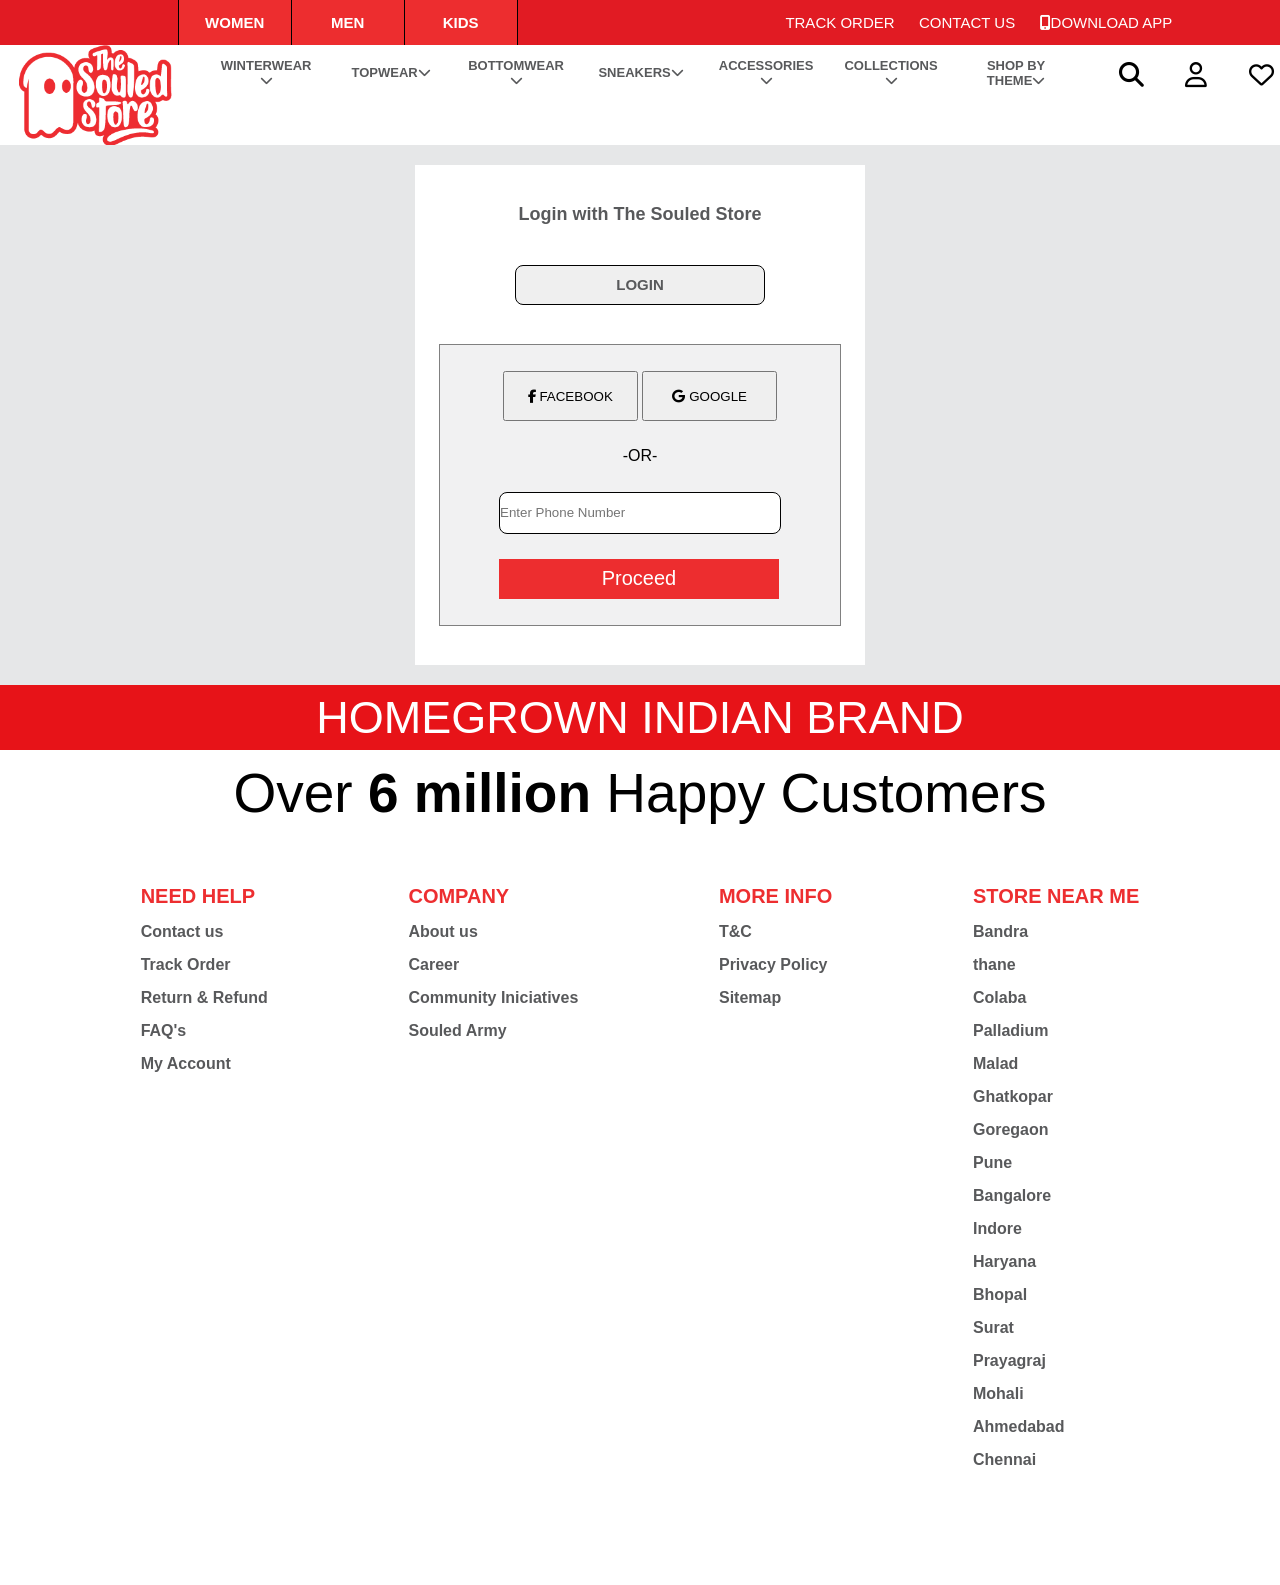
==== frontend/login-page.html @ d6232591 "TSS project" ====
<!DOCTYPE html>
<html lang="en">
<head>
    <meta charset="UTF-8">
    <meta name="viewport" content="width=device-width, initial-scale=1.0">
    <title>Login-page</title>
    <link rel="stylesheet" href="style.css">
    <link rel="stylesheet" href="https://cdnjs.cloudflare.com/ajax/libs/font-awesome/6.5.1/css/all.min.css" integrity="sha512-DTOQO9RWCH3ppGqcWaEA1BIZOC6xxalwEsw9c2QQeAIftl+Vegovlnee1c9QX4TctnWMn13TZye+giMm8e2LwA==" crossorigin="anonymous" referrerpolicy="no-referrer" />
</head>
<body>
        <!-- Header Section -->

        <header>
            <!-- Top red Navbar -->
    
            <div class="Top-Red-Navbar">
                <div class="Gender-Section">
                    <div class="Women-Section">
                        <button>
                            WOMEN
                            <a href="#"></a>
                        </button>
                    </div>
    
                    <div class="Men-Section">
                        <button>
                            MEN
                            <a href="#"></a>
                        </button>
                    </div>
    
                    <div class="Kids-Section">
                        <button>
                            KIDS
                            <a href="#"></a>
                        </button>
                    </div>
                </div>
    
                <div>
                    <div class="Other-opt">
                        <a href="#">TRACK ORDER</a>
                        <a href="#">CONTACT US</a>
                        <a href="#"><i class="fa-solid fa-mobile-screen-button"></i>DOWNLOAD APP</a>
                    </div>
                </div>
            </div>
    
    
            <!-- Top white Navbar -->
    
            <div class="Top-White-Navbar">
                
                <div class="logo">
                    <img src="images/Logo/logo.png">
                </div>
    
                <div class="White-Navbar-opt">
                    <div class="WinterWear">
                        <button>
                            WINTERWEAR<i class="fa-solid fa-chevron-down"></i>
                        </button>

                        <div class="content">
                            <a href="All-Winter-Wear.html" class="W-link">All Winter Wear</a>
                            <a href="" class="W-link">Hoodies & SweatShirts</a>
                            <a href="" class="W-link">jackets</a>
                            <a href="" class="W-link">Oversized Full Sleeve</a>
                            <a href="" class="W-link">Full-Sleeve Shirts</a>
                        </div>
                    </div>
    
                    <div class="TopWear">
                        <button>
                            TOPWEAR<i class="fa-solid fa-chevron-down"></i>
                        </button>
                    </div>
    
                    <div class="BottomWear">
                        <button>
                            BOTTOMWEAR<i class="fa-solid fa-chevron-down"></i>
                        </button>
                    </div>
    
                    <div class="Sneakers">
                        <button>
                            SNEAKERS<i class="fa-solid fa-chevron-down"></i>
                        </button>
                    </div>
    
                    <div class="Accessories">
                        <button>
                            ACCESSORIES<i class="fa-solid fa-chevron-down"></i>
                        </button>
                    </div>
    
                    <div class="Collections">
                        <button>
                            COLLECTIONS<i class="fa-solid fa-chevron-down"></i>
                        </button>
                    </div>
    
                    <div class="Shop-by-theme">
                        <button>
                            SHOP BY THEME<i class="fa-solid fa-chevron-down"></i>
                        </button>
                    </div>
                </div>
    
                <div class="Other-White-Navbar-opt">
    
                    <div class="Search-button">
                        <button>
                            <i class="fa-solid fa-magnifying-glass"></i>
                        </button>
                    </div>
    
                    <div class="Login-button">
                        <button>
                            <i class="fa-regular fa-user"></i>
                        </button>
                    </div>
    
                    <div class="Wishlist-button">
                        <button>
                            <i class="fa-regular fa-heart"></i>
                        </button>
                    </div>
    
                    <div class="Cart-button">
                        <button>
                            <i class="fa-solid fa-bag-shopping"></i>
                        </button>
                    </div>
                </div>
            </div>      
        </header>





        <main>
            <div class="Login-section">

                <div class="White-box">
                    <p class="login-page-text">Login with The Souled Store</p>

                    <button class="login-button">LOGIN</button>

                    <div class="off-white-box">
                        <div class="Login-btns">
                            <button class="facebook-login"><a href="https://www.facebook.com/"><i class="fa-brands fa-facebook-f"></i> FACEBOOK</a></button>
                            <button class="Google-login"><a href=""><i class="fa-brands fa-google"></i> GOOGLE</a></button>  
                        </div>

                        <p class="lgp-text">-OR-</p>

                        <form class="form">
                            <input  type="tel" placeholder="Enter Phone Number" class="Phone-number">
                            <input type="submit" value="Proceed" class="proceed-btn">
                        </form>
                    </div>
                </div>
            </div>
        </main>





        <!-- Footer Section -->

    <footer>

        <div class="red-Footer-hbar">
            <p>HOMEGROWN INDIAN BRAND</p>
        </div>

        <div class="white-footer-hbar">
            <p>Over <b>6 million</b> Happy Customers</p>
        </div>

        <div class="footer-links">
            <div class="need-Help">
                <li>
                    <h6>NEED HELP</h6>
                    <ul><a href="#">Contact us</a></ul>
                    <ul><a href="#">Track Order</a></ul>
                    <ul><a href="#">Return & Refund</a></ul>
                    <ul><a href="#">FAQ's</a></ul>
                    <ul><a href="#">My Account</a></ul>
                </li>
            </div>

            <div class="company">
                <li>
                    <h6>COMPANY</h6>
                    <ul><a href="#">About us</a></ul>
                    <ul><a href="#">Career</a></ul>
                    <ul><a href="#">Community Iniciatives</a></ul>
                    <ul><a href="#">Souled Army</a></ul>
                </li>
            </div>

            <div class="more-info">
                <li>
                    <h6>MORE INFO</h6>
                    <ul><a href="#">T&C</a></ul>
                    <ul><a href="#">Privacy Policy</a></ul>
                    <ul><a href="#">Sitemap</a></ul>
                </li>
            </div>

            <div class="store-near-me">
                <li>
                    <h6>STORE NEAR ME</h6>
                    <ul><a href="#">Bandra</a></ul>
                    <ul><a href="#">thane</a></ul>
                    <ul><a href="#">Colaba</a></ul>
                    <ul><a href="#">Palladium</a></ul>
                    <ul><a href="#">Malad</a></ul>
                    <ul><a href="#">Ghatkopar</a></ul>
                    <ul><a href="#">Goregaon</a></ul>
                    <ul><a href="#">Pune</a></ul>
                    <ul><a href="#">Bangalore</a></ul>
                    <ul><a href="#">Indore</a></ul>
                    <ul><a href="#">Haryana</a></ul>
                    <ul><a href="#">Bhopal</a></ul>
                    <ul><a href="#">Surat</a></ul>
                    <ul><a href="#">Prayagraj</a></ul>
                    <ul><a href="#">Mohali</a></ul>
                    <ul><a href="#">Ahmedabad</a></ul>
                    <ul><a href="#">Chennai</a></ul>

                </li>
            </div>
        </div>
    </footer>
</body>
</html>
---- frontend/style.css ----
*{
    margin:0px;
    padding:0px;
    font-family:Arial, Helvetica, sans-serif;
    border:border-box;
}

/* Top red Navbar */

/* 1. Gender Section */

.Top-Red-Navbar{
    height:45px;
    width:100%;
    background-color:#E11B23;
    display:flex;
    justify-content:space-evenly;
    align-items:center;
}

.Gender-Section{
    display:flex;
}

.Gender-Section button{
    height:45px;
    width:112px;
    background-color:#ED2D2F;
    color:white;
    font-size:15px; 
    font-weight:bold;
    border:0px;
}

.Gender-Section a{
    color:white;
    text-decoration:none;
}

.Gender-Section button:focus{
    background-color:white;
    color:black;
}

.Women-Section{
    border-left:1px solid black;
    border-right:1px solid black;
}

.Kids-Section{
    border-left:1px solid black;
    border-right:1px solid black;
}


/* 2. Other Options Section */

.Other-opt a{
    text-decoration:none;
    color:white;
    font-size:15px;
    margin-left:20px;
    position:relative;
    left:70px;
}





/* Top White Navbar */

.Top-White-Navbar{
    height:100px;
    width:100%;
    background-color:white;
    display:flex;
}

.Top-White-Navbar button:hover{
    border-bottom:5px solid red;
}


/* 1. Logo */

.logo img{
    height:100px;
}

/* 2. White-Navbar-opt */

.White-Navbar-opt{
    display:flex;
}

.White-Navbar-opt button{
    height:60px;
    width:100px;
    border:none;
    border-bottom:5px solid white;
    margin-left:25px;
    font-size:13px;
    font-weight:700;
    color:#58595B;
    background-color:white;
} 

.WinterWear button{
    cursor: pointer;
}

.WinterWear a{
    display: block;
    text-decoration:none;
    padding:5px 5px;
    padding-left:10px;
    font-size:15;
}

.WinterWear .content{
    display:none;
    position: absolute;
    background-color: white;
    width:200px;
    box-shadow:2px 2px 5px grey;
    z-index:1;   
}

.WinterWear:hover .content{
    display:block;
    display:flex;
    flex-direction: column;
    align-items: center;
}

.W-link:hover{
    color:#E11B23;
}




/* 3.Other-White-Navbar-opt */

.Other-White-Navbar-opt{
    display:flex;
    margin-left:25px;
}

.Other-White-Navbar-opt button{
    height:65px;
    width:50px;
    margin-left:15px;
    font-size:25px;
    border:none;
    border-bottom:5px solid white;
    background-color:white;
}





/* Main Section */

/* 1. Image Slider */

.Image-Slider{
    width:100%;
    height:466px;
    background-color:gray;
    position: relative;
    overflow:hidden;
}

.slide{
    height:466px;
    width:100%;
    position:absolute;
    transition:1s;
}

.nav{
    text-align: center;
    height:0px;
}

.PrevBtn{
    position:relative;
    bottom:257px;
    right:620px;
    background-color:transparent;
    color:white;
    height:55px;
    width:40px;
    font-size:25px;
    border:none;
    font-weight: bolder;
}

.NextBtn{
    position:relative;
    bottom:257px;
    left:620px;
    background-color:transparent;
    color:white;
    height:55px;
    width:40px;
    font-size:25px;
    border:none;
}





/* Categories Section */

.Categories-section{
    height:1140px;
    width:100%;
    /* background-color: grey; */
}

.cats-h3{
    width:100%;
    margin-top:20px;
    font-size:30px;
    display:flex;
    justify-content:center;
}

.Categories{
    display:flex;
    justify-content: space-around;
    margin-top:10px;
}


.Categories div{
    height:450px;
    width:430px;
    /* background-color:red; */
    /* border:2px solid black; */
}

.more-cats{
    display:flex;
    justify-content: space-around;
    margin-top:15px;
    flex-wrap: wrap;
}

.more-cats div{
    height:320px;
    width:320px;
    /* background-color:red; */
    /* border:2px solid black; */
    margin-top:10px;
}


.sweatshirt{
    background-image:url(images/Categories/Sweatshirt.webp);
    background-size: cover;
}

.hoodies{
    background-image:url(images/Categories/Hoodies.webp);
    background-size: cover;
}

.jackets{
    background-image:url(images/Categories/Jackets.webp);
    background-size: cover;
}


.OS-full-sleeve-tees{
    background-image:url(images/Categories/OS-full-sleeve-tees.webp);
    background-size: cover;
}

.shirt{
    background-image:url(images/Categories/Shirts.webp);
    background-size: cover;
}

.sneakers{
    background-image:url(images/Categories/Sneakers.webp);
    background-size: cover;
}

.OS-tees{
    background-image:url(images/Categories/OS-tees.webp);
    background-size: cover;
}

.tees{
    background-image:url(images/Categories/tees.webp);
    background-size: cover;
}

.cargo-pants{
    background-image:url(images/Categories/Cargo-pants.webp);
    background-size: cover;
}

.OS-polos{
    background-image:url(images/Categories/OS-polos.webp);
    background-size: cover;
}

.jeans{
    background-image:url(images/Categories/Jeans.webp);
    background-size: cover;
}





/* New Arrival Section */

.NewArrival-h3{
    width:100%;
    margin-top:50px;
    font-size:30px;
    display:flex;
    justify-content:center;
}

.New-Arrivals-Divslider{
    height:502px;
    width:100%;
    /* background-color:gray; */
    position: relative;
    overflow:hidden;
    margin-top:20px;
}

.divSlide-G1{
    height:500px;
    width:100%;
    /* background-color:aqua; */
    /* border:2px solid black; */
}

.divSlide-G2{
    height:500px;
    width:100%;
    /* background-color:aqua; */
    /* border:2px solid black; */
}

.divSlide{
    position: absolute;
    transition:1s;
}

.divnav{
    text-align:center;
    height:0px;
}

.New-Arrivals-Divslider .divSlide{
    display:flex;
    justify-content: space-evenly;
}

.New-Arrivals-Divslider .divSlide .prods{
    height:475px;
    width:300px;
    /* border:2px solid black; */
    margin-top:10px;
}

.prodImgdiv{
    height:382px;
    width:275px;
    /* border:2px solid black; */
    margin-top:10px;
    margin-left:10px;
    margin-right:10px;
}

.prodInfodiv{
    height:70px;
    width:275px;
    /* border:2px solid black; */
    margin-top:3px;
    margin-left:10px;
    margin-right:10px;
}

.New-Arrivals-Divslider .divSlide .prods .prodInfodiv p{
    margin-top:5px;
    font-weight:600;
    font-style:ariel;
    font-size:15px;
    color:black
}

.prod-disc{
    color:red;
    position: absolute;
    top:446px;
    left:150px;
}

.divnav button{
    height:55px;
    width:40px;
    font-size:50px;
    background-color:transparent;
    border:none;
    color:grey;
}

.New-Arrival-div-Goprev{
    position: relative;
    bottom:265px;
    right:615px;
}

.New-Arrival-div-Gonext{
    position: relative;
    bottom:265px;
    left:615px;
}

.prod-image1{
    background-image:url(images/New-Arrivals/prod1.webp);
    background-size: cover;
}

.prod-image2{
    background-image:url(images/New-Arrivals/prod2.webp);
    background-size: cover;
}

.prod-image3{
    background-image:url(images/New-Arrivals/prod3.webp);
    background-size: cover;
}

.prod-image4{
    background-image:url(images/New-Arrivals/prod4.webp);
    background-size: cover;
}

.prod-image5{
    background-image:url(images/New-Arrivals/prod5.webp);
    background-size: cover;
}

.prod-image6{
    background-image:url(images/New-Arrivals/prod6.webp);
    background-size: cover;
}

.prod-image7{
    background-image:url(images/New-Arrivals/prod7.webp);
    background-size: cover;
}

.prod-image8{
    background-image:url(images/New-Arrivals/prod8.webp);
    background-size: cover;
}

.divSlide-G1 a{
    text-decoration:none;
}




/* Shop By Fandom Section */

.shopByFandom{
    height:448px;
    width:100%;
    /* background-color:gray; */
    position: relative;
    overflow: hidden;
}

.shopByFandom-h3{
    width:100%;
    margin-top:10px;
    font-size:30px;
    display:flex;
    justify-content:center;
}

.fandomDiv{
    height:400px;
    width:100%;
    /* background-color:aqua; */
    /* border:2px solid black; */
    margin-top:10px;
    position: absolute;
    transition: 1s;
    display: flex;
    justify-content: space-around;
}

.fandom-prod{
    height:390px;
    width:400px;
    /* border:2px solid black; */
}

.naruto{
    background-image:url(images/Shop-by-fandom/Naruto.webp);
    background-size:cover;
}

.batman{
    background-image:url(images/Shop-by-fandom/batman.webp);
    background-size:cover;
}

.black-panther{
    background-image:url(images/Shop-by-fandom/Black_panther.webp);
    background-size:cover;
}

.Rickandmorty{
    background-image:url(images/Shop-by-fandom/Rick&Morty.webp);
    background-size:cover;
}

.Harry-potter{
    background-image:url(images/Shop-by-fandom/Harry_potter.webp);
    background-size:cover;
}

.spiderman{
    background-image:url(images/Shop-by-fandom/Spiderman.webp);
    background-size:cover;
}

.fandom-divnav button{
    height:55px;
    width:40px;
    font-size:50px;
    background-color:transparent;
    border:none;
    color:grey;
}

.fandom-div-Goprev{
    position: relative;
    bottom:215px;
    left:20px;
}

.fandom-div-Gonext{
    position: relative;
    bottom:215px;
    left:1245px;
}





/* Footer Section */

footer{
    /* background-color:grey; */
    height:900px;
    width:100%;
}

.red-Footer-hbar{
    background-color:#E71318;
    height:65px;
    width:100%;
    display:flex;
    justify-content:center;
    align-items: center;
}

.red-Footer-hbar p{
    font-size:45px;
    color:white;
}

.white-footer-hbar{
    height:85px;
    width:100%;
    display:flex;
    justify-content:center;
    align-items:center;
}

.white-footer-hbar p{
    font-size:55px;
}


/* Footer Links */

.footer-links{
    display:flex;
    justify-content: space-evenly;
}

.footer-links a{
    text-decoration:none;
    color:#58595B;
    font-weight: bold;
}

.footer-links h6{
    color:#ed2e30;
    font-size:20px;
}

.footer-links ul{
    margin-top:15px;
}

.footer-links li{
    list-style-type:none;
}

.footer-links div{
    margin-top:50px;
}









/* Login Page */

.Login-section{
    height:540px;
    width:100%;
    background-color:#e6e7e8;
    display:flex;
    justify-content:center;
    align-items:center;
}

.White-box{
    height:500px;
    width:450px;
    background-color:white;
    display:flex;
    flex-direction: column;
    justify-content: space-evenly;
    align-items: center;
}

.off-white-box{
    height:280px;
    width:400px;
    background-color:#f1f1f2;
    display:flex;
    flex-direction:column;
    justify-content:space-evenly;
    align-items: center;
    border:1px solid gray;
}

.login-button{
    height:40px;
    width:250px;
    border-radius:8px;
    border:1px solid black;
    font-size:15px;
    font-weight: bold;
    color:#58595B
}

.login-page-text{
    font-size:18px;
    font-weight:bold;
    color:#58595B
}

.form{
    display:flex;
    flex-direction: column;
}

.Phone-number{
    height:40px;
    width:280px;
    border-radius:8px;
    border:1px solid black;
    margin-bottom:25px;
}

.proceed-btn{
    width:280px;
    height:40px;
    background-color: #ED2D2F;
    color:white;
    border:none;
    font-size:20px;
}

.facebook-login{
    height:50px;
    width:135px;
    /* text-decoration:none; */
}

.Google-login{
    height:50px;
    width:135px;
}

.Login-btns a{
    text-decoration:none;
    color:black;
}

.Top-White-Navbar a{
    text-decoration:none;
    color:black;
}










/* All winter Wear Section */

.Main-img-section{
    height:546px;
    width:100%;
    /* background-color:gray; */
    background-image: url(images/All-Winter-Wear/main-webpage-image/main.webp);
}


/* About our Collection Section */

.About-our-collection{
    height:350px;
    width:100%;
    /* background-color:gray; */
    display:flex;
    flex-direction: column;
    justify-content: center;
}

.heading1{
    display:flex;
    justify-content:center;
    align-items:center;
    font-size:35px;
}

.collection-details{
    display:flex;
    justify-content:space-evenly;
    align-items:center;
    margin-top:40px;
}

.detail{
    height:170px;
    width:20%;
    /* border:2px solid black; */
    border-radius:90px;
}

.detail1{
    background-image:url(images/All-Winter-Wear/About-collection-Images/img1.webp);
    background-size:cover;
}

.detail2{
    background-image:url(images/All-Winter-Wear/About-collection-Images/img2.webp);
    background-size:cover;
}

.detail3{
    background-image:url(images/All-Winter-Wear/About-collection-Images/img3.webp);
    background-size:cover;
}

.detail4{
    background-image:url(images/All-Winter-Wear/About-collection-Images/img4.webp);
    background-size:cover;
}




/* Explore our collection section */

.Explore-our-collection{
    height:530px;
    width:100%;
    /* background-color:gray; */
    display:flex;
    flex-direction: column;
    justify-content: center;
}

.collection-buttons{
    display:flex;
    justify-content:space-evenly;
    align-items:center;
    margin-top:40px;
    cursor: pointer;
}

.btn{
    height:370px;
    width:290px;
    /* border:2px solid black; */
    display: flex;
    justify-content:center;
    align-items:center;
    flex-direction: column;
}

.img-div{
    height:292px;
    width:243px;
    /* background-color:red; */
}

.CB-headings{
    height:59px;
    width:280px;
    /* background-color:blue; */
    /* border:1px solid black; */
    margin-top:7px;
    display: flex;
    justify-content: center;
    align-items: center;
    font-size:15px;
}

.h-and-s-img{
    background-image:url(images/All-Winter-Wear/Explore-collections-images/H&S.webp);
    background-size:cover;
}

.jackets-img{
    background-image:url(images/All-Winter-Wear/Explore-collections-images/Jacks.webp);
    background-size:cover;
}

.OS-fs-img{
    background-image:url(images/All-Winter-Wear/Explore-collections-images/OS-FS.webp);
    background-size:cover;
}

.j-and-p-img{
    background-image:url(images/All-Winter-Wear/Explore-collections-images/J&P.webp);
    background-size:cover;
}





.AWW-H-and-S-prods{
    display:flex;
    flex-wrap: wrap;
    justify-content:space-evenly;
}

.H-and-S-prod{
    height:400px;
    width:22%;
    /* border:2px solid black; */
    margin-bottom:25px;
    cursor:pointer;
}

.H-and-S-prod{
    display:flex;
    flex-direction: column;
    justify-content: space-evenly;
    align-items: center;
}

.H-and-S-prod-img{
    height:300px;
    width:260px;
    /* border:1px solid black; */
    /* background-color:red; */
}

.H-and-S-prod-details{
    height:70px;
    width:260px;
    /* border:1px solid black; */
    /* background-color:blue; */
}




.H-and-S-prod1-img{
    background-image:url(images/All-Winter-Wear/AWW-prod-imgs/H&S-imgs/H&S-img1.webp);
    background-size:cover;
    overflow:hidden;
}

.H-and-S-prod2-img{
    background-image:url(images/All-Winter-Wear/AWW-prod-imgs/H&S-imgs/H&S-img2.webp);
    background-size:cover;
}

.H-and-S-prod3-img{
    background-image:url(images/All-Winter-Wear/AWW-prod-imgs/H&S-imgs/H&S-img3.webp);
    background-size:cover;
}

.H-and-S-prod4-img{
    background-image:url(images/All-Winter-Wear/AWW-prod-imgs/H&S-imgs/H&S-img4.webp);
    background-size:cover;
}


.Jackets-prod1-img{
    background-image: url(images/All-Winter-Wear/AWW-prod-imgs/JACKET-imgs/JACKET-img1.webp);
    background-size: cover;
}

.Jackets-prod2-img{
    background-image: url(images/All-Winter-Wear/AWW-prod-imgs/JACKET-imgs/JACKET-img2.webp);
    background-size: cover;
}

.Jackets-prod3-img{
    background-image: url(images/All-Winter-Wear/AWW-prod-imgs/JACKET-imgs/JACKET-img3.webp);
    background-size: cover;
}

.Jackets-prod4-img{
    background-image: url(images/All-Winter-Wear/AWW-prod-imgs/JACKET-imgs/JACKET-img4.webp);
    background-size: cover;
}


.OS-FS-prod1-img{
    background-image:url(images/All-Winter-Wear/AWW-prod-imgs/OS-FS-imgs/OS-FS-img1.webp);
    background-size: cover;
}

.OS-FS-prod2-img{
    background-image:url(images/All-Winter-Wear/AWW-prod-imgs/OS-FS-imgs/OS-FS-img2.webp);
    background-size: cover;
}

.OS-FS-prod3-img{
    background-image:url(images/All-Winter-Wear/AWW-prod-imgs/OS-FS-imgs/OS-FS-img3.webp);
    background-size: cover;
}

.OS-FS-prod4-img{
    background-image:url(images/All-Winter-Wear/AWW-prod-imgs/OS-FS-imgs/OS-FS-img4.webp);
    background-size: cover;
}


.J-and-P-prod1-img{
    background-image:url(images/All-Winter-Wear/AWW-prod-imgs/J&P-imgs/J&P-img1.webp);
    background-size: cover;
}

.J-and-P-prod2-img{
    background-image:url(images/All-Winter-Wear/AWW-prod-imgs/J&P-imgs/J&P-img2.webp);
    background-size: cover;
}

.J-and-P-prod3-img{
    background-image:url(images/All-Winter-Wear/AWW-prod-imgs/J&P-imgs/J&P-img3.webp);
    background-size: cover;
}

.J-and-P-prod4-img{
    background-image:url(images/All-Winter-Wear/AWW-prod-imgs/J&P-imgs/J&P-img4.webp);
    background-size: cover;
}




.H-and-S-prod-details{
    display:flex;
    flex-direction: column;
    justify-content:center;
}

.H-and-S-prod-details p{
    margin-bottom:5px;
}

.prod-section{
    font-size:13px;
}
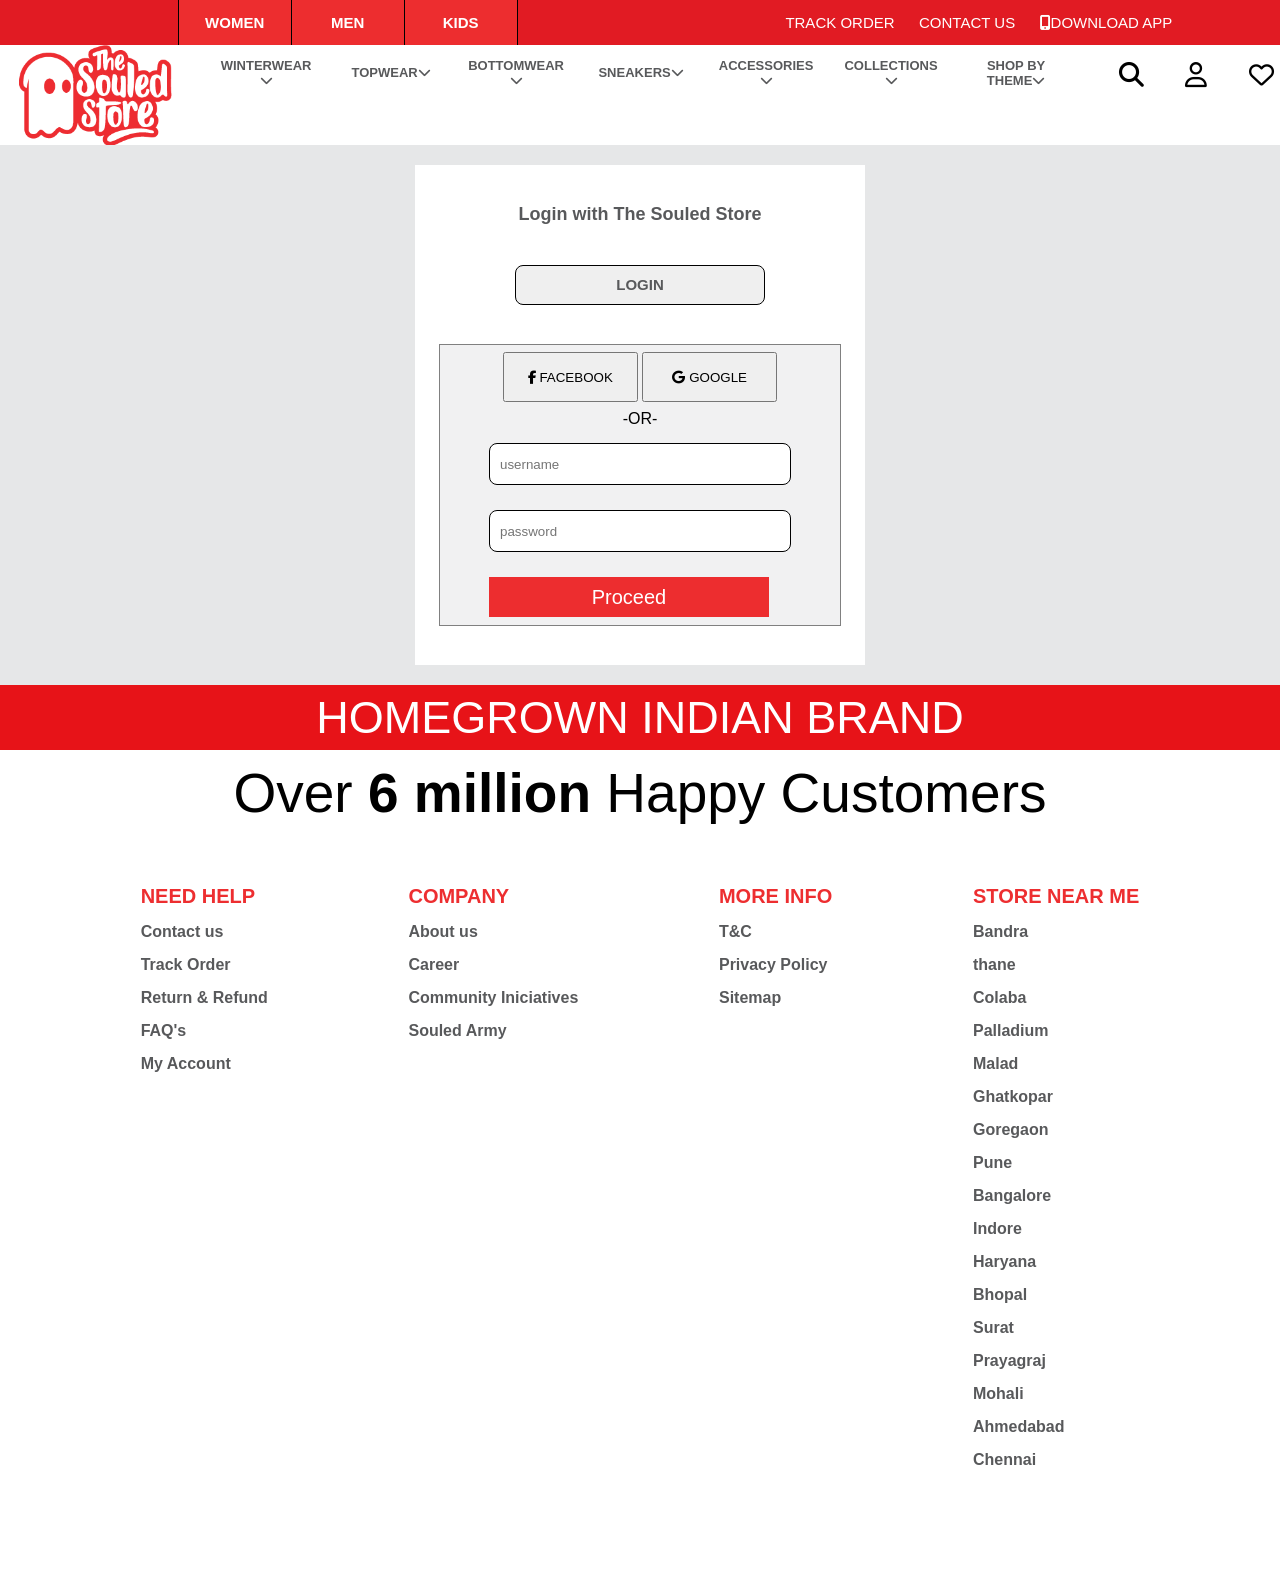
==== commit 3c93f849: "Backend added" ====
--- a/frontend/login-page.html
+++ b/frontend/login-page.html
@@ -1,241 +1,303 @@
 <!DOCTYPE html>
 <html lang="en">
-<head>
-    <meta charset="UTF-8">
-    <meta name="viewport" content="width=device-width, initial-scale=1.0">
+  <head>
+    <meta charset="UTF-8" />
+    <meta name="viewport" content="width=device-width, initial-scale=1.0" />
     <title>Login-page</title>
-    <link rel="stylesheet" href="style.css">
-    <link rel="stylesheet" href="https://cdnjs.cloudflare.com/ajax/libs/font-awesome/6.5.1/css/all.min.css" integrity="sha512-DTOQO9RWCH3ppGqcWaEA1BIZOC6xxalwEsw9c2QQeAIftl+Vegovlnee1c9QX4TctnWMn13TZye+giMm8e2LwA==" crossorigin="anonymous" referrerpolicy="no-referrer" />
-</head>
-<body>
-        <!-- Header Section -->
-
-        <header>
-            <!-- Top red Navbar -->
-    
-            <div class="Top-Red-Navbar">
-                <div class="Gender-Section">
-                    <div class="Women-Section">
-                        <button>
-                            WOMEN
-                            <a href="#"></a>
-                        </button>
-                    </div>
-    
-                    <div class="Men-Section">
-                        <button>
-                            MEN
-                            <a href="#"></a>
-                        </button>
-                    </div>
-    
-                    <div class="Kids-Section">
-                        <button>
-                            KIDS
-                            <a href="#"></a>
-                        </button>
-                    </div>
-                </div>
-    
-                <div>
-                    <div class="Other-opt">
-                        <a href="#">TRACK ORDER</a>
-                        <a href="#">CONTACT US</a>
-                        <a href="#"><i class="fa-solid fa-mobile-screen-button"></i>DOWNLOAD APP</a>
-                    </div>
-                </div>
+    <link rel="stylesheet" href="style.css" />
+    <link
+      rel="stylesheet"
+      href="https://cdnjs.cloudflare.com/ajax/libs/font-awesome/6.5.1/css/all.min.css"
+      integrity="sha512-DTOQO9RWCH3ppGqcWaEA1BIZOC6xxalwEsw9c2QQeAIftl+Vegovlnee1c9QX4TctnWMn13TZye+giMm8e2LwA=="
+      crossorigin="anonymous"
+      referrerpolicy="no-referrer"
+    />
+  </head>
+  <body>
+    <!-- Header Section -->
+
+    <header>
+      <!-- Top red Navbar -->
+
+      <div class="Top-Red-Navbar">
+        <div class="Gender-Section">
+          <div class="Women-Section">
+            <button>
+              WOMEN
+              <a href="#"></a>
+            </button>
+          </div>
+
+          <div class="Men-Section">
+            <button>
+              MEN
+              <a href="#"></a>
+            </button>
+          </div>
+
+          <div class="Kids-Section">
+            <button>
+              KIDS
+              <a href="#"></a>
+            </button>
+          </div>
+        </div>
+
+        <div>
+          <div class="Other-opt">
+            <a href="#">TRACK ORDER</a>
+            <a href="#">CONTACT US</a>
+            <a href="#"
+              ><i class="fa-solid fa-mobile-screen-button"></i>DOWNLOAD APP</a
+            >
+          </div>
+        </div>
+      </div>
+
+      <!-- Top white Navbar -->
+
+      <div class="Top-White-Navbar">
+        <div class="logo">
+          <img src="images/Logo/logo.png" />
+        </div>
+
+        <div class="White-Navbar-opt">
+          <div class="WinterWear">
+            <button>WINTERWEAR<i class="fa-solid fa-chevron-down"></i></button>
+
+            <div class="content">
+              <a href="All-Winter-Wear.html" class="W-link">All Winter Wear</a>
+              <a href="" class="W-link">Hoodies & SweatShirts</a>
+              <a href="" class="W-link">jackets</a>
+              <a href="" class="W-link">Oversized Full Sleeve</a>
+              <a href="" class="W-link">Full-Sleeve Shirts</a>
             </div>
-    
-    
-            <!-- Top white Navbar -->
-    
-            <div class="Top-White-Navbar">
-                
-                <div class="logo">
-                    <img src="images/Logo/logo.png">
-                </div>
-    
-                <div class="White-Navbar-opt">
-                    <div class="WinterWear">
-                        <button>
-                            WINTERWEAR<i class="fa-solid fa-chevron-down"></i>
-                        </button>
-
-                        <div class="content">
-                            <a href="All-Winter-Wear.html" class="W-link">All Winter Wear</a>
-                            <a href="" class="W-link">Hoodies & SweatShirts</a>
-                            <a href="" class="W-link">jackets</a>
-                            <a href="" class="W-link">Oversized Full Sleeve</a>
-                            <a href="" class="W-link">Full-Sleeve Shirts</a>
-                        </div>
-                    </div>
-    
-                    <div class="TopWear">
-                        <button>
-                            TOPWEAR<i class="fa-solid fa-chevron-down"></i>
-                        </button>
-                    </div>
-    
-                    <div class="BottomWear">
-                        <button>
-                            BOTTOMWEAR<i class="fa-solid fa-chevron-down"></i>
-                        </button>
-                    </div>
-    
-                    <div class="Sneakers">
-                        <button>
-                            SNEAKERS<i class="fa-solid fa-chevron-down"></i>
-                        </button>
-                    </div>
-    
-                    <div class="Accessories">
-                        <button>
-                            ACCESSORIES<i class="fa-solid fa-chevron-down"></i>
-                        </button>
-                    </div>
-    
-                    <div class="Collections">
-                        <button>
-                            COLLECTIONS<i class="fa-solid fa-chevron-down"></i>
-                        </button>
-                    </div>
-    
-                    <div class="Shop-by-theme">
-                        <button>
-                            SHOP BY THEME<i class="fa-solid fa-chevron-down"></i>
-                        </button>
-                    </div>
-                </div>
-    
-                <div class="Other-White-Navbar-opt">
-    
-                    <div class="Search-button">
-                        <button>
-                            <i class="fa-solid fa-magnifying-glass"></i>
-                        </button>
-                    </div>
-    
-                    <div class="Login-button">
-                        <button>
-                            <i class="fa-regular fa-user"></i>
-                        </button>
-                    </div>
-    
-                    <div class="Wishlist-button">
-                        <button>
-                            <i class="fa-regular fa-heart"></i>
-                        </button>
-                    </div>
-    
-                    <div class="Cart-button">
-                        <button>
-                            <i class="fa-solid fa-bag-shopping"></i>
-                        </button>
-                    </div>
-                </div>
-            </div>      
-        </header>
-
-
-
-
-
-        <main>
-            <div class="Login-section">
-
-                <div class="White-box">
-                    <p class="login-page-text">Login with The Souled Store</p>
-
-                    <button class="login-button">LOGIN</button>
-
-                    <div class="off-white-box">
-                        <div class="Login-btns">
-                            <button class="facebook-login"><a href="https://www.facebook.com/"><i class="fa-brands fa-facebook-f"></i> FACEBOOK</a></button>
-                            <button class="Google-login"><a href=""><i class="fa-brands fa-google"></i> GOOGLE</a></button>  
-                        </div>
-
-                        <p class="lgp-text">-OR-</p>
-
-                        <form class="form">
-                            <input  type="tel" placeholder="Enter Phone Number" class="Phone-number">
-                            <input type="submit" value="Proceed" class="proceed-btn">
-                        </form>
-                    </div>
-                </div>
+          </div>
+
+          <div class="TopWear">
+            <button>TOPWEAR<i class="fa-solid fa-chevron-down"></i></button>
+          </div>
+
+          <div class="BottomWear">
+            <button>BOTTOMWEAR<i class="fa-solid fa-chevron-down"></i></button>
+          </div>
+
+          <div class="Sneakers">
+            <button>SNEAKERS<i class="fa-solid fa-chevron-down"></i></button>
+          </div>
+
+          <div class="Accessories">
+            <button>ACCESSORIES<i class="fa-solid fa-chevron-down"></i></button>
+          </div>
+
+          <div class="Collections">
+            <button>COLLECTIONS<i class="fa-solid fa-chevron-down"></i></button>
+          </div>
+
+          <div class="Shop-by-theme">
+            <button>
+              SHOP BY THEME<i class="fa-solid fa-chevron-down"></i>
+            </button>
+          </div>
+        </div>
+
+        <div class="Other-White-Navbar-opt">
+          <div class="Search-button">
+            <button>
+              <i class="fa-solid fa-magnifying-glass"></i>
+            </button>
+          </div>
+
+          <div class="Login-button">
+            <button>
+              <i class="fa-regular fa-user"></i>
+            </button>
+          </div>
+
+          <div class="Wishlist-button">
+            <button>
+              <i class="fa-regular fa-heart"></i>
+            </button>
+          </div>
+
+          <div class="Cart-button">
+            <button>
+              <i class="fa-solid fa-bag-shopping"></i>
+            </button>
+          </div>
+        </div>
+      </div>
+    </header>
+
+    <main>
+      <div class="Login-section">
+        <div class="White-box">
+          <p class="login-page-text">Login with The Souled Store</p>
+
+          <button class="login-button">LOGIN</button>
+
+          <div class="off-white-box">
+            <div class="Login-btns">
+              <button class="facebook-login">
+                <a href="https://www.facebook.com/"
+                  ><i class="fa-brands fa-facebook-f"></i> FACEBOOK</a
+                >
+              </button>
+              <button class="Google-login">
+                <a href=""><i class="fa-brands fa-google"></i> GOOGLE</a>
+              </button>
             </div>
-        </main>
-
-
-
-
-
-        <!-- Footer Section -->
+
+            <p class="lgp-text">-OR-</p>
+
+            <p id="error-message"></p>
+
+            <form class="form">
+              <input
+                required
+                type="text"
+                placeholder="username"
+                id="username-input"
+                class="login-input"
+              />
+              <input
+                required
+                type="password"
+                placeholder="password"
+                id="password-input"
+                class="login-input"
+              />
+              <input type="submit" value="Proceed" class="proceed-btn" />
+            </form>
+          </div>
+        </div>
+      </div>
+    </main>
+
+    <!-- Footer Section -->
 
     <footer>
-
-        <div class="red-Footer-hbar">
-            <p>HOMEGROWN INDIAN BRAND</p>
-        </div>
-
-        <div class="white-footer-hbar">
-            <p>Over <b>6 million</b> Happy Customers</p>
-        </div>
-
-        <div class="footer-links">
-            <div class="need-Help">
-                <li>
-                    <h6>NEED HELP</h6>
-                    <ul><a href="#">Contact us</a></ul>
-                    <ul><a href="#">Track Order</a></ul>
-                    <ul><a href="#">Return & Refund</a></ul>
-                    <ul><a href="#">FAQ's</a></ul>
-                    <ul><a href="#">My Account</a></ul>
-                </li>
-            </div>
-
-            <div class="company">
-                <li>
-                    <h6>COMPANY</h6>
-                    <ul><a href="#">About us</a></ul>
-                    <ul><a href="#">Career</a></ul>
-                    <ul><a href="#">Community Iniciatives</a></ul>
-                    <ul><a href="#">Souled Army</a></ul>
-                </li>
-            </div>
-
-            <div class="more-info">
-                <li>
-                    <h6>MORE INFO</h6>
-                    <ul><a href="#">T&C</a></ul>
-                    <ul><a href="#">Privacy Policy</a></ul>
-                    <ul><a href="#">Sitemap</a></ul>
-                </li>
-            </div>
-
-            <div class="store-near-me">
-                <li>
-                    <h6>STORE NEAR ME</h6>
-                    <ul><a href="#">Bandra</a></ul>
-                    <ul><a href="#">thane</a></ul>
-                    <ul><a href="#">Colaba</a></ul>
-                    <ul><a href="#">Palladium</a></ul>
-                    <ul><a href="#">Malad</a></ul>
-                    <ul><a href="#">Ghatkopar</a></ul>
-                    <ul><a href="#">Goregaon</a></ul>
-                    <ul><a href="#">Pune</a></ul>
-                    <ul><a href="#">Bangalore</a></ul>
-                    <ul><a href="#">Indore</a></ul>
-                    <ul><a href="#">Haryana</a></ul>
-                    <ul><a href="#">Bhopal</a></ul>
-                    <ul><a href="#">Surat</a></ul>
-                    <ul><a href="#">Prayagraj</a></ul>
-                    <ul><a href="#">Mohali</a></ul>
-                    <ul><a href="#">Ahmedabad</a></ul>
-                    <ul><a href="#">Chennai</a></ul>
-
-                </li>
-            </div>
-        </div>
+      <div class="red-Footer-hbar">
+        <p>HOMEGROWN INDIAN BRAND</p>
+      </div>
+
+      <div class="white-footer-hbar">
+        <p>Over <b>6 million</b> Happy Customers</p>
+      </div>
+
+      <div class="footer-links">
+        <div class="need-Help">
+          <li>
+            <h6>NEED HELP</h6>
+            <ul>
+              <a href="#">Contact us</a>
+            </ul>
+            <ul>
+              <a href="#">Track Order</a>
+            </ul>
+            <ul>
+              <a href="#">Return & Refund</a>
+            </ul>
+            <ul>
+              <a href="#">FAQ's</a>
+            </ul>
+            <ul>
+              <a href="#">My Account</a>
+            </ul>
+          </li>
+        </div>
+
+        <div class="company">
+          <li>
+            <h6>COMPANY</h6>
+            <ul>
+              <a href="#">About us</a>
+            </ul>
+            <ul>
+              <a href="#">Career</a>
+            </ul>
+            <ul>
+              <a href="#">Community Iniciatives</a>
+            </ul>
+            <ul>
+              <a href="#">Souled Army</a>
+            </ul>
+          </li>
+        </div>
+
+        <div class="more-info">
+          <li>
+            <h6>MORE INFO</h6>
+            <ul>
+              <a href="#">T&C</a>
+            </ul>
+            <ul>
+              <a href="#">Privacy Policy</a>
+            </ul>
+            <ul>
+              <a href="#">Sitemap</a>
+            </ul>
+          </li>
+        </div>
+
+        <div class="store-near-me">
+          <li>
+            <h6>STORE NEAR ME</h6>
+            <ul>
+              <a href="#">Bandra</a>
+            </ul>
+            <ul>
+              <a href="#">thane</a>
+            </ul>
+            <ul>
+              <a href="#">Colaba</a>
+            </ul>
+            <ul>
+              <a href="#">Palladium</a>
+            </ul>
+            <ul>
+              <a href="#">Malad</a>
+            </ul>
+            <ul>
+              <a href="#">Ghatkopar</a>
+            </ul>
+            <ul>
+              <a href="#">Goregaon</a>
+            </ul>
+            <ul>
+              <a href="#">Pune</a>
+            </ul>
+            <ul>
+              <a href="#">Bangalore</a>
+            </ul>
+            <ul>
+              <a href="#">Indore</a>
+            </ul>
+            <ul>
+              <a href="#">Haryana</a>
+            </ul>
+            <ul>
+              <a href="#">Bhopal</a>
+            </ul>
+            <ul>
+              <a href="#">Surat</a>
+            </ul>
+            <ul>
+              <a href="#">Prayagraj</a>
+            </ul>
+            <ul>
+              <a href="#">Mohali</a>
+            </ul>
+            <ul>
+              <a href="#">Ahmedabad</a>
+            </ul>
+            <ul>
+              <a href="#">Chennai</a>
+            </ul>
+          </li>
+        </div>
+      </div>
     </footer>
-</body>
-</html>+    <script src="./login.js"></script>
+  </body>
+</html>
--- a/frontend/style.css
+++ b/frontend/style.css
@@ -1,1018 +1,952 @@
-*{
-    margin:0px;
-    padding:0px;
-    font-family:Arial, Helvetica, sans-serif;
-    border:border-box;
+* {
+  margin: 0px;
+  padding: 0px;
+  font-family: Arial, Helvetica, sans-serif;
+  border: border-box;
 }
 
 /* Top red Navbar */
 
 /* 1. Gender Section */
 
-.Top-Red-Navbar{
-    height:45px;
-    width:100%;
-    background-color:#E11B23;
-    display:flex;
-    justify-content:space-evenly;
-    align-items:center;
-}
-
-.Gender-Section{
-    display:flex;
-}
-
-.Gender-Section button{
-    height:45px;
-    width:112px;
-    background-color:#ED2D2F;
-    color:white;
-    font-size:15px; 
-    font-weight:bold;
-    border:0px;
-}
-
-.Gender-Section a{
-    color:white;
-    text-decoration:none;
-}
-
-.Gender-Section button:focus{
-    background-color:white;
-    color:black;
-}
-
-.Women-Section{
-    border-left:1px solid black;
-    border-right:1px solid black;
-}
-
-.Kids-Section{
-    border-left:1px solid black;
-    border-right:1px solid black;
-}
-
+.Top-Red-Navbar {
+  height: 45px;
+  width: 100%;
+  background-color: #e11b23;
+  display: flex;
+  justify-content: space-evenly;
+  align-items: center;
+}
+
+.Gender-Section {
+  display: flex;
+}
+
+.Gender-Section button {
+  height: 45px;
+  width: 112px;
+  background-color: #ed2d2f;
+  color: white;
+  font-size: 15px;
+  font-weight: bold;
+  border: 0px;
+}
+
+.Gender-Section a {
+  color: white;
+  text-decoration: none;
+}
+
+.Gender-Section button:focus {
+  background-color: white;
+  color: black;
+}
+
+.Women-Section {
+  border-left: 1px solid black;
+  border-right: 1px solid black;
+}
+
+.Kids-Section {
+  border-left: 1px solid black;
+  border-right: 1px solid black;
+}
 
 /* 2. Other Options Section */
 
-.Other-opt a{
-    text-decoration:none;
-    color:white;
-    font-size:15px;
-    margin-left:20px;
-    position:relative;
-    left:70px;
-}
-
-
-
-
+.Other-opt a {
+  text-decoration: none;
+  color: white;
+  font-size: 15px;
+  margin-left: 20px;
+  position: relative;
+  left: 70px;
+}
 
 /* Top White Navbar */
 
-.Top-White-Navbar{
-    height:100px;
-    width:100%;
-    background-color:white;
-    display:flex;
-}
-
-.Top-White-Navbar button:hover{
-    border-bottom:5px solid red;
-}
-
+.Top-White-Navbar {
+  height: 100px;
+  width: 100%;
+  background-color: white;
+  display: flex;
+}
+
+.Top-White-Navbar button:hover {
+  border-bottom: 5px solid red;
+}
 
 /* 1. Logo */
 
-.logo img{
-    height:100px;
+.logo img {
+  height: 100px;
 }
 
 /* 2. White-Navbar-opt */
 
-.White-Navbar-opt{
-    display:flex;
-}
-
-.White-Navbar-opt button{
-    height:60px;
-    width:100px;
-    border:none;
-    border-bottom:5px solid white;
-    margin-left:25px;
-    font-size:13px;
-    font-weight:700;
-    color:#58595B;
-    background-color:white;
-} 
-
-.WinterWear button{
-    cursor: pointer;
-}
-
-.WinterWear a{
-    display: block;
-    text-decoration:none;
-    padding:5px 5px;
-    padding-left:10px;
-    font-size:15;
-}
-
-.WinterWear .content{
-    display:none;
-    position: absolute;
-    background-color: white;
-    width:200px;
-    box-shadow:2px 2px 5px grey;
-    z-index:1;   
-}
-
-.WinterWear:hover .content{
-    display:block;
-    display:flex;
-    flex-direction: column;
-    align-items: center;
-}
-
-.W-link:hover{
-    color:#E11B23;
-}
-
-
-
+.White-Navbar-opt {
+  display: flex;
+}
+
+.White-Navbar-opt button {
+  height: 60px;
+  width: 100px;
+  border: none;
+  border-bottom: 5px solid white;
+  margin-left: 25px;
+  font-size: 13px;
+  font-weight: 700;
+  color: #58595b;
+  background-color: white;
+}
+
+.WinterWear button {
+  cursor: pointer;
+}
+
+.WinterWear a {
+  display: block;
+  text-decoration: none;
+  padding: 5px 5px;
+  padding-left: 10px;
+  font-size: 15;
+}
+
+.WinterWear .content {
+  display: none;
+  position: absolute;
+  background-color: white;
+  width: 200px;
+  box-shadow: 2px 2px 5px grey;
+  z-index: 1;
+}
+
+.WinterWear:hover .content {
+  display: block;
+  display: flex;
+  flex-direction: column;
+  align-items: center;
+}
+
+.W-link:hover {
+  color: #e11b23;
+}
 
 /* 3.Other-White-Navbar-opt */
 
-.Other-White-Navbar-opt{
-    display:flex;
-    margin-left:25px;
-}
-
-.Other-White-Navbar-opt button{
-    height:65px;
-    width:50px;
-    margin-left:15px;
-    font-size:25px;
-    border:none;
-    border-bottom:5px solid white;
-    background-color:white;
-}
-
-
-
-
+.Other-White-Navbar-opt {
+  display: flex;
+  margin-left: 25px;
+}
+
+.Other-White-Navbar-opt button {
+  height: 65px;
+  width: 50px;
+  margin-left: 15px;
+  font-size: 25px;
+  border: none;
+  border-bottom: 5px solid white;
+  background-color: white;
+}
 
 /* Main Section */
 
 /* 1. Image Slider */
 
-.Image-Slider{
-    width:100%;
-    height:466px;
-    background-color:gray;
-    position: relative;
-    overflow:hidden;
-}
-
-.slide{
-    height:466px;
-    width:100%;
-    position:absolute;
-    transition:1s;
-}
-
-.nav{
-    text-align: center;
-    height:0px;
-}
-
-.PrevBtn{
-    position:relative;
-    bottom:257px;
-    right:620px;
-    background-color:transparent;
-    color:white;
-    height:55px;
-    width:40px;
-    font-size:25px;
-    border:none;
-    font-weight: bolder;
-}
-
-.NextBtn{
-    position:relative;
-    bottom:257px;
-    left:620px;
-    background-color:transparent;
-    color:white;
-    height:55px;
-    width:40px;
-    font-size:25px;
-    border:none;
-}
-
-
-
-
+.Image-Slider {
+  width: 100%;
+  height: 466px;
+  background-color: gray;
+  position: relative;
+  overflow: hidden;
+}
+
+.slide {
+  height: 466px;
+  width: 100%;
+  position: absolute;
+  transition: 1s;
+}
+
+.nav {
+  text-align: center;
+  height: 0px;
+}
+
+.PrevBtn {
+  position: relative;
+  bottom: 257px;
+  right: 620px;
+  background-color: transparent;
+  color: white;
+  height: 55px;
+  width: 40px;
+  font-size: 25px;
+  border: none;
+  font-weight: bolder;
+}
+
+.NextBtn {
+  position: relative;
+  bottom: 257px;
+  left: 620px;
+  background-color: transparent;
+  color: white;
+  height: 55px;
+  width: 40px;
+  font-size: 25px;
+  border: none;
+}
 
 /* Categories Section */
 
-.Categories-section{
-    height:1140px;
-    width:100%;
-    /* background-color: grey; */
-}
-
-.cats-h3{
-    width:100%;
-    margin-top:20px;
-    font-size:30px;
-    display:flex;
-    justify-content:center;
-}
-
-.Categories{
-    display:flex;
-    justify-content: space-around;
-    margin-top:10px;
-}
-
-
-.Categories div{
-    height:450px;
-    width:430px;
-    /* background-color:red; */
-    /* border:2px solid black; */
-}
-
-.more-cats{
-    display:flex;
-    justify-content: space-around;
-    margin-top:15px;
-    flex-wrap: wrap;
-}
-
-.more-cats div{
-    height:320px;
-    width:320px;
-    /* background-color:red; */
-    /* border:2px solid black; */
-    margin-top:10px;
-}
-
-
-.sweatshirt{
-    background-image:url(images/Categories/Sweatshirt.webp);
-    background-size: cover;
-}
-
-.hoodies{
-    background-image:url(images/Categories/Hoodies.webp);
-    background-size: cover;
-}
-
-.jackets{
-    background-image:url(images/Categories/Jackets.webp);
-    background-size: cover;
-}
-
-
-.OS-full-sleeve-tees{
-    background-image:url(images/Categories/OS-full-sleeve-tees.webp);
-    background-size: cover;
-}
-
-.shirt{
-    background-image:url(images/Categories/Shirts.webp);
-    background-size: cover;
-}
-
-.sneakers{
-    background-image:url(images/Categories/Sneakers.webp);
-    background-size: cover;
-}
-
-.OS-tees{
-    background-image:url(images/Categories/OS-tees.webp);
-    background-size: cover;
-}
-
-.tees{
-    background-image:url(images/Categories/tees.webp);
-    background-size: cover;
-}
-
-.cargo-pants{
-    background-image:url(images/Categories/Cargo-pants.webp);
-    background-size: cover;
-}
-
-.OS-polos{
-    background-image:url(images/Categories/OS-polos.webp);
-    background-size: cover;
-}
-
-.jeans{
-    background-image:url(images/Categories/Jeans.webp);
-    background-size: cover;
-}
-
-
-
-
+.Categories-section {
+  height: 1140px;
+  width: 100%;
+  /* background-color: grey; */
+}
+
+.cats-h3 {
+  width: 100%;
+  margin-top: 20px;
+  font-size: 30px;
+  display: flex;
+  justify-content: center;
+}
+
+.Categories {
+  display: flex;
+  justify-content: space-around;
+  margin-top: 10px;
+}
+
+.Categories div {
+  height: 450px;
+  width: 430px;
+  /* background-color:red; */
+  /* border:2px solid black; */
+}
+
+.more-cats {
+  display: flex;
+  justify-content: space-around;
+  margin-top: 15px;
+  flex-wrap: wrap;
+}
+
+.more-cats div {
+  height: 320px;
+  width: 320px;
+  /* background-color:red; */
+  /* border:2px solid black; */
+  margin-top: 10px;
+}
+
+.sweatshirt {
+  background-image: url(images/Categories/Sweatshirt.webp);
+  background-size: cover;
+}
+
+.hoodies {
+  background-image: url(images/Categories/Hoodies.webp);
+  background-size: cover;
+}
+
+.jackets {
+  background-image: url(images/Categories/Jackets.webp);
+  background-size: cover;
+}
+
+.OS-full-sleeve-tees {
+  background-image: url(images/Categories/OS-full-sleeve-tees.webp);
+  background-size: cover;
+}
+
+.shirt {
+  background-image: url(images/Categories/Shirts.webp);
+  background-size: cover;
+}
+
+.sneakers {
+  background-image: url(images/Categories/Sneakers.webp);
+  background-size: cover;
+}
+
+.OS-tees {
+  background-image: url(images/Categories/OS-tees.webp);
+  background-size: cover;
+}
+
+.tees {
+  background-image: url(images/Categories/tees.webp);
+  background-size: cover;
+}
+
+.cargo-pants {
+  background-image: url(images/Categories/Cargo-pants.webp);
+  background-size: cover;
+}
+
+.OS-polos {
+  background-image: url(images/Categories/OS-polos.webp);
+  background-size: cover;
+}
+
+.jeans {
+  background-image: url(images/Categories/Jeans.webp);
+  background-size: cover;
+}
 
 /* New Arrival Section */
 
-.NewArrival-h3{
-    width:100%;
-    margin-top:50px;
-    font-size:30px;
-    display:flex;
-    justify-content:center;
-}
-
-.New-Arrivals-Divslider{
-    height:502px;
-    width:100%;
-    /* background-color:gray; */
-    position: relative;
-    overflow:hidden;
-    margin-top:20px;
-}
-
-.divSlide-G1{
-    height:500px;
-    width:100%;
-    /* background-color:aqua; */
-    /* border:2px solid black; */
-}
-
-.divSlide-G2{
-    height:500px;
-    width:100%;
-    /* background-color:aqua; */
-    /* border:2px solid black; */
-}
-
-.divSlide{
-    position: absolute;
-    transition:1s;
-}
-
-.divnav{
-    text-align:center;
-    height:0px;
-}
-
-.New-Arrivals-Divslider .divSlide{
-    display:flex;
-    justify-content: space-evenly;
-}
-
-.New-Arrivals-Divslider .divSlide .prods{
-    height:475px;
-    width:300px;
-    /* border:2px solid black; */
-    margin-top:10px;
-}
-
-.prodImgdiv{
-    height:382px;
-    width:275px;
-    /* border:2px solid black; */
-    margin-top:10px;
-    margin-left:10px;
-    margin-right:10px;
-}
-
-.prodInfodiv{
-    height:70px;
-    width:275px;
-    /* border:2px solid black; */
-    margin-top:3px;
-    margin-left:10px;
-    margin-right:10px;
-}
-
-.New-Arrivals-Divslider .divSlide .prods .prodInfodiv p{
-    margin-top:5px;
-    font-weight:600;
-    font-style:ariel;
-    font-size:15px;
-    color:black
-}
-
-.prod-disc{
-    color:red;
-    position: absolute;
-    top:446px;
-    left:150px;
-}
-
-.divnav button{
-    height:55px;
-    width:40px;
-    font-size:50px;
-    background-color:transparent;
-    border:none;
-    color:grey;
-}
-
-.New-Arrival-div-Goprev{
-    position: relative;
-    bottom:265px;
-    right:615px;
-}
-
-.New-Arrival-div-Gonext{
-    position: relative;
-    bottom:265px;
-    left:615px;
-}
-
-.prod-image1{
-    background-image:url(images/New-Arrivals/prod1.webp);
-    background-size: cover;
-}
-
-.prod-image2{
-    background-image:url(images/New-Arrivals/prod2.webp);
-    background-size: cover;
-}
-
-.prod-image3{
-    background-image:url(images/New-Arrivals/prod3.webp);
-    background-size: cover;
-}
-
-.prod-image4{
-    background-image:url(images/New-Arrivals/prod4.webp);
-    background-size: cover;
-}
-
-.prod-image5{
-    background-image:url(images/New-Arrivals/prod5.webp);
-    background-size: cover;
-}
-
-.prod-image6{
-    background-image:url(images/New-Arrivals/prod6.webp);
-    background-size: cover;
-}
-
-.prod-image7{
-    background-image:url(images/New-Arrivals/prod7.webp);
-    background-size: cover;
-}
-
-.prod-image8{
-    background-image:url(images/New-Arrivals/prod8.webp);
-    background-size: cover;
-}
-
-.divSlide-G1 a{
-    text-decoration:none;
-}
-
-
-
+.NewArrival-h3 {
+  width: 100%;
+  margin-top: 50px;
+  font-size: 30px;
+  display: flex;
+  justify-content: center;
+}
+
+.New-Arrivals-Divslider {
+  height: 502px;
+  width: 100%;
+  /* background-color:gray; */
+  position: relative;
+  overflow: hidden;
+  margin-top: 20px;
+}
+
+.divSlide-G1 {
+  height: 500px;
+  width: 100%;
+  /* background-color:aqua; */
+  /* border:2px solid black; */
+}
+
+.divSlide-G2 {
+  height: 500px;
+  width: 100%;
+  /* background-color:aqua; */
+  /* border:2px solid black; */
+}
+
+.divSlide {
+  position: absolute;
+  transition: 1s;
+}
+
+.divnav {
+  text-align: center;
+  height: 0px;
+}
+
+.New-Arrivals-Divslider .divSlide {
+  display: flex;
+  justify-content: space-evenly;
+}
+
+.New-Arrivals-Divslider .divSlide .prods {
+  height: 475px;
+  width: 300px;
+  /* border:2px solid black; */
+  margin-top: 10px;
+}
+
+.prodImgdiv {
+  height: 382px;
+  width: 275px;
+  /* border:2px solid black; */
+  margin-top: 10px;
+  margin-left: 10px;
+  margin-right: 10px;
+}
+
+.prodInfodiv {
+  height: 70px;
+  width: 275px;
+  /* border:2px solid black; */
+  margin-top: 3px;
+  margin-left: 10px;
+  margin-right: 10px;
+}
+
+.New-Arrivals-Divslider .divSlide .prods .prodInfodiv p {
+  margin-top: 5px;
+  font-weight: 600;
+  font-style: ariel;
+  font-size: 15px;
+  color: black;
+}
+
+.prod-disc {
+  color: red;
+  position: absolute;
+  top: 446px;
+  left: 150px;
+}
+
+.divnav button {
+  height: 55px;
+  width: 40px;
+  font-size: 50px;
+  background-color: transparent;
+  border: none;
+  color: grey;
+}
+
+.New-Arrival-div-Goprev {
+  position: relative;
+  bottom: 265px;
+  right: 615px;
+}
+
+.New-Arrival-div-Gonext {
+  position: relative;
+  bottom: 265px;
+  left: 615px;
+}
+
+.prod-image1 {
+  background-image: url(images/New-Arrivals/prod1.webp);
+  background-size: cover;
+}
+
+.prod-image2 {
+  background-image: url(images/New-Arrivals/prod2.webp);
+  background-size: cover;
+}
+
+.prod-image3 {
+  background-image: url(images/New-Arrivals/prod3.webp);
+  background-size: cover;
+}
+
+.prod-image4 {
+  background-image: url(images/New-Arrivals/prod4.webp);
+  background-size: cover;
+}
+
+.prod-image5 {
+  background-image: url(images/New-Arrivals/prod5.webp);
+  background-size: cover;
+}
+
+.prod-image6 {
+  background-image: url(images/New-Arrivals/prod6.webp);
+  background-size: cover;
+}
+
+.prod-image7 {
+  background-image: url(images/New-Arrivals/prod7.webp);
+  background-size: cover;
+}
+
+.prod-image8 {
+  background-image: url(images/New-Arrivals/prod8.webp);
+  background-size: cover;
+}
+
+.divSlide-G1 a {
+  text-decoration: none;
+}
 
 /* Shop By Fandom Section */
 
-.shopByFandom{
-    height:448px;
-    width:100%;
-    /* background-color:gray; */
-    position: relative;
-    overflow: hidden;
-}
-
-.shopByFandom-h3{
-    width:100%;
-    margin-top:10px;
-    font-size:30px;
-    display:flex;
-    justify-content:center;
-}
-
-.fandomDiv{
-    height:400px;
-    width:100%;
-    /* background-color:aqua; */
-    /* border:2px solid black; */
-    margin-top:10px;
-    position: absolute;
-    transition: 1s;
-    display: flex;
-    justify-content: space-around;
-}
-
-.fandom-prod{
-    height:390px;
-    width:400px;
-    /* border:2px solid black; */
-}
-
-.naruto{
-    background-image:url(images/Shop-by-fandom/Naruto.webp);
-    background-size:cover;
-}
-
-.batman{
-    background-image:url(images/Shop-by-fandom/batman.webp);
-    background-size:cover;
-}
-
-.black-panther{
-    background-image:url(images/Shop-by-fandom/Black_panther.webp);
-    background-size:cover;
-}
-
-.Rickandmorty{
-    background-image:url(images/Shop-by-fandom/Rick&Morty.webp);
-    background-size:cover;
-}
-
-.Harry-potter{
-    background-image:url(images/Shop-by-fandom/Harry_potter.webp);
-    background-size:cover;
-}
-
-.spiderman{
-    background-image:url(images/Shop-by-fandom/Spiderman.webp);
-    background-size:cover;
-}
-
-.fandom-divnav button{
-    height:55px;
-    width:40px;
-    font-size:50px;
-    background-color:transparent;
-    border:none;
-    color:grey;
-}
-
-.fandom-div-Goprev{
-    position: relative;
-    bottom:215px;
-    left:20px;
-}
-
-.fandom-div-Gonext{
-    position: relative;
-    bottom:215px;
-    left:1245px;
-}
-
-
-
-
+.shopByFandom {
+  height: 448px;
+  width: 100%;
+  /* background-color:gray; */
+  position: relative;
+  overflow: hidden;
+}
+
+.shopByFandom-h3 {
+  width: 100%;
+  margin-top: 10px;
+  font-size: 30px;
+  display: flex;
+  justify-content: center;
+}
+
+.fandomDiv {
+  height: 400px;
+  width: 100%;
+  /* background-color:aqua; */
+  /* border:2px solid black; */
+  margin-top: 10px;
+  position: absolute;
+  transition: 1s;
+  display: flex;
+  justify-content: space-around;
+}
+
+.fandom-prod {
+  height: 390px;
+  width: 400px;
+  /* border:2px solid black; */
+}
+
+.naruto {
+  background-image: url(images/Shop-by-fandom/Naruto.webp);
+  background-size: cover;
+}
+
+.batman {
+  background-image: url(images/Shop-by-fandom/batman.webp);
+  background-size: cover;
+}
+
+.black-panther {
+  background-image: url(images/Shop-by-fandom/Black_panther.webp);
+  background-size: cover;
+}
+
+.Rickandmorty {
+  background-image: url(images/Shop-by-fandom/Rick&Morty.webp);
+  background-size: cover;
+}
+
+.Harry-potter {
+  background-image: url(images/Shop-by-fandom/Harry_potter.webp);
+  background-size: cover;
+}
+
+.spiderman {
+  background-image: url(images/Shop-by-fandom/Spiderman.webp);
+  background-size: cover;
+}
+
+.fandom-divnav button {
+  height: 55px;
+  width: 40px;
+  font-size: 50px;
+  background-color: transparent;
+  border: none;
+  color: grey;
+}
+
+.fandom-div-Goprev {
+  position: relative;
+  bottom: 215px;
+  left: 20px;
+}
+
+.fandom-div-Gonext {
+  position: relative;
+  bottom: 215px;
+  left: 1245px;
+}
 
 /* Footer Section */
 
-footer{
-    /* background-color:grey; */
-    height:900px;
-    width:100%;
-}
-
-.red-Footer-hbar{
-    background-color:#E71318;
-    height:65px;
-    width:100%;
-    display:flex;
-    justify-content:center;
-    align-items: center;
-}
-
-.red-Footer-hbar p{
-    font-size:45px;
-    color:white;
-}
-
-.white-footer-hbar{
-    height:85px;
-    width:100%;
-    display:flex;
-    justify-content:center;
-    align-items:center;
-}
-
-.white-footer-hbar p{
-    font-size:55px;
-}
-
+footer {
+  /* background-color:grey; */
+  height: 900px;
+  width: 100%;
+}
+
+.red-Footer-hbar {
+  background-color: #e71318;
+  height: 65px;
+  width: 100%;
+  display: flex;
+  justify-content: center;
+  align-items: center;
+}
+
+.red-Footer-hbar p {
+  font-size: 45px;
+  color: white;
+}
+
+.white-footer-hbar {
+  height: 85px;
+  width: 100%;
+  display: flex;
+  justify-content: center;
+  align-items: center;
+}
+
+.white-footer-hbar p {
+  font-size: 55px;
+}
 
 /* Footer Links */
 
-.footer-links{
-    display:flex;
-    justify-content: space-evenly;
-}
-
-.footer-links a{
-    text-decoration:none;
-    color:#58595B;
-    font-weight: bold;
-}
-
-.footer-links h6{
-    color:#ed2e30;
-    font-size:20px;
-}
-
-.footer-links ul{
-    margin-top:15px;
-}
-
-.footer-links li{
-    list-style-type:none;
-}
-
-.footer-links div{
-    margin-top:50px;
-}
-
-
-
-
-
-
-
-
+.footer-links {
+  display: flex;
+  justify-content: space-evenly;
+}
+
+.footer-links a {
+  text-decoration: none;
+  color: #58595b;
+  font-weight: bold;
+}
+
+.footer-links h6 {
+  color: #ed2e30;
+  font-size: 20px;
+}
+
+.footer-links ul {
+  margin-top: 15px;
+}
+
+.footer-links li {
+  list-style-type: none;
+}
+
+.footer-links div {
+  margin-top: 50px;
+}
 
 /* Login Page */
 
-.Login-section{
-    height:540px;
-    width:100%;
-    background-color:#e6e7e8;
-    display:flex;
-    justify-content:center;
-    align-items:center;
-}
-
-.White-box{
-    height:500px;
-    width:450px;
-    background-color:white;
-    display:flex;
-    flex-direction: column;
-    justify-content: space-evenly;
-    align-items: center;
-}
-
-.off-white-box{
-    height:280px;
-    width:400px;
-    background-color:#f1f1f2;
-    display:flex;
-    flex-direction:column;
-    justify-content:space-evenly;
-    align-items: center;
-    border:1px solid gray;
-}
-
-.login-button{
-    height:40px;
-    width:250px;
-    border-radius:8px;
-    border:1px solid black;
-    font-size:15px;
-    font-weight: bold;
-    color:#58595B
-}
-
-.login-page-text{
-    font-size:18px;
-    font-weight:bold;
-    color:#58595B
-}
-
-.form{
-    display:flex;
-    flex-direction: column;
-}
-
-.Phone-number{
-    height:40px;
-    width:280px;
-    border-radius:8px;
-    border:1px solid black;
-    margin-bottom:25px;
-}
-
-.proceed-btn{
-    width:280px;
-    height:40px;
-    background-color: #ED2D2F;
-    color:white;
-    border:none;
-    font-size:20px;
-}
-
-.facebook-login{
-    height:50px;
-    width:135px;
-    /* text-decoration:none; */
-}
-
-.Google-login{
-    height:50px;
-    width:135px;
-}
-
-.Login-btns a{
-    text-decoration:none;
-    color:black;
-}
-
-.Top-White-Navbar a{
-    text-decoration:none;
-    color:black;
-}
-
-
-
-
-
-
-
-
-
+.Login-section {
+  height: 540px;
+  width: 100%;
+  background-color: #e6e7e8;
+  display: flex;
+  justify-content: center;
+  align-items: center;
+}
+
+.White-box {
+  height: 500px;
+  width: 450px;
+  background-color: white;
+  display: flex;
+  flex-direction: column;
+  justify-content: space-evenly;
+  align-items: center;
+}
+
+.off-white-box {
+  height: 280px;
+  width: 400px;
+  background-color: #f1f1f2;
+  display: flex;
+  flex-direction: column;
+  justify-content: space-evenly;
+  align-items: center;
+  border: 1px solid gray;
+}
+
+.login-button {
+  height: 40px;
+  width: 250px;
+  border-radius: 8px;
+  border: 1px solid black;
+  font-size: 15px;
+  font-weight: bold;
+  color: #58595b;
+}
+
+.login-page-text {
+  font-size: 18px;
+  font-weight: bold;
+  color: #58595b;
+}
+
+.form {
+  display: flex;
+  flex-direction: column;
+}
+
+.login-input {
+  height: 40px;
+  width: 280px;
+  border-radius: 8px;
+  border: 1px solid black;
+  margin-bottom: 25px;
+  padding: 0 10px;
+}
+
+.proceed-btn {
+  width: 280px;
+  height: 40px;
+  background-color: #ed2d2f;
+  color: white;
+  border: none;
+  font-size: 20px;
+}
+
+.facebook-login {
+  height: 50px;
+  width: 135px;
+  /* text-decoration:none; */
+}
+
+.Google-login {
+  height: 50px;
+  width: 135px;
+}
+
+.Login-btns a {
+  text-decoration: none;
+  color: black;
+}
+
+.Top-White-Navbar a {
+  text-decoration: none;
+  color: black;
+}
 
 /* All winter Wear Section */
 
-.Main-img-section{
-    height:546px;
-    width:100%;
-    /* background-color:gray; */
-    background-image: url(images/All-Winter-Wear/main-webpage-image/main.webp);
-}
-
+.Main-img-section {
+  height: 546px;
+  width: 100%;
+  /* background-color:gray; */
+  background-image: url(images/All-Winter-Wear/main-webpage-image/main.webp);
+}
 
 /* About our Collection Section */
 
-.About-our-collection{
-    height:350px;
-    width:100%;
-    /* background-color:gray; */
-    display:flex;
-    flex-direction: column;
-    justify-content: center;
-}
-
-.heading1{
-    display:flex;
-    justify-content:center;
-    align-items:center;
-    font-size:35px;
-}
-
-.collection-details{
-    display:flex;
-    justify-content:space-evenly;
-    align-items:center;
-    margin-top:40px;
-}
-
-.detail{
-    height:170px;
-    width:20%;
-    /* border:2px solid black; */
-    border-radius:90px;
-}
-
-.detail1{
-    background-image:url(images/All-Winter-Wear/About-collection-Images/img1.webp);
-    background-size:cover;
-}
-
-.detail2{
-    background-image:url(images/All-Winter-Wear/About-collection-Images/img2.webp);
-    background-size:cover;
-}
-
-.detail3{
-    background-image:url(images/All-Winter-Wear/About-collection-Images/img3.webp);
-    background-size:cover;
-}
-
-.detail4{
-    background-image:url(images/All-Winter-Wear/About-collection-Images/img4.webp);
-    background-size:cover;
-}
-
-
-
+.About-our-collection {
+  height: 350px;
+  width: 100%;
+  /* background-color:gray; */
+  display: flex;
+  flex-direction: column;
+  justify-content: center;
+}
+
+.heading1 {
+  display: flex;
+  justify-content: center;
+  align-items: center;
+  font-size: 35px;
+}
+
+.collection-details {
+  display: flex;
+  justify-content: space-evenly;
+  align-items: center;
+  margin-top: 40px;
+}
+
+.detail {
+  height: 170px;
+  width: 20%;
+  /* border:2px solid black; */
+  border-radius: 90px;
+}
+
+.detail1 {
+  background-image: url(images/All-Winter-Wear/About-collection-Images/img1.webp);
+  background-size: cover;
+}
+
+.detail2 {
+  background-image: url(images/All-Winter-Wear/About-collection-Images/img2.webp);
+  background-size: cover;
+}
+
+.detail3 {
+  background-image: url(images/All-Winter-Wear/About-collection-Images/img3.webp);
+  background-size: cover;
+}
+
+.detail4 {
+  background-image: url(images/All-Winter-Wear/About-collection-Images/img4.webp);
+  background-size: cover;
+}
 
 /* Explore our collection section */
 
-.Explore-our-collection{
-    height:530px;
-    width:100%;
-    /* background-color:gray; */
-    display:flex;
-    flex-direction: column;
-    justify-content: center;
-}
-
-.collection-buttons{
-    display:flex;
-    justify-content:space-evenly;
-    align-items:center;
-    margin-top:40px;
-    cursor: pointer;
-}
-
-.btn{
-    height:370px;
-    width:290px;
-    /* border:2px solid black; */
-    display: flex;
-    justify-content:center;
-    align-items:center;
-    flex-direction: column;
-}
-
-.img-div{
-    height:292px;
-    width:243px;
-    /* background-color:red; */
-}
-
-.CB-headings{
-    height:59px;
-    width:280px;
-    /* background-color:blue; */
-    /* border:1px solid black; */
-    margin-top:7px;
-    display: flex;
-    justify-content: center;
-    align-items: center;
-    font-size:15px;
-}
-
-.h-and-s-img{
-    background-image:url(images/All-Winter-Wear/Explore-collections-images/H&S.webp);
-    background-size:cover;
-}
-
-.jackets-img{
-    background-image:url(images/All-Winter-Wear/Explore-collections-images/Jacks.webp);
-    background-size:cover;
-}
-
-.OS-fs-img{
-    background-image:url(images/All-Winter-Wear/Explore-collections-images/OS-FS.webp);
-    background-size:cover;
-}
-
-.j-and-p-img{
-    background-image:url(images/All-Winter-Wear/Explore-collections-images/J&P.webp);
-    background-size:cover;
-}
-
-
-
-
-
-.AWW-H-and-S-prods{
-    display:flex;
-    flex-wrap: wrap;
-    justify-content:space-evenly;
-}
-
-.H-and-S-prod{
-    height:400px;
-    width:22%;
-    /* border:2px solid black; */
-    margin-bottom:25px;
-    cursor:pointer;
-}
-
-.H-and-S-prod{
-    display:flex;
-    flex-direction: column;
-    justify-content: space-evenly;
-    align-items: center;
-}
-
-.H-and-S-prod-img{
-    height:300px;
-    width:260px;
-    /* border:1px solid black; */
-    /* background-color:red; */
-}
-
-.H-and-S-prod-details{
-    height:70px;
-    width:260px;
-    /* border:1px solid black; */
-    /* background-color:blue; */
-}
-
-
-
-
-.H-and-S-prod1-img{
-    background-image:url(images/All-Winter-Wear/AWW-prod-imgs/H&S-imgs/H&S-img1.webp);
-    background-size:cover;
-    overflow:hidden;
-}
-
-.H-and-S-prod2-img{
-    background-image:url(images/All-Winter-Wear/AWW-prod-imgs/H&S-imgs/H&S-img2.webp);
-    background-size:cover;
-}
-
-.H-and-S-prod3-img{
-    background-image:url(images/All-Winter-Wear/AWW-prod-imgs/H&S-imgs/H&S-img3.webp);
-    background-size:cover;
-}
-
-.H-and-S-prod4-img{
-    background-image:url(images/All-Winter-Wear/AWW-prod-imgs/H&S-imgs/H&S-img4.webp);
-    background-size:cover;
-}
-
-
-.Jackets-prod1-img{
-    background-image: url(images/All-Winter-Wear/AWW-prod-imgs/JACKET-imgs/JACKET-img1.webp);
-    background-size: cover;
-}
-
-.Jackets-prod2-img{
-    background-image: url(images/All-Winter-Wear/AWW-prod-imgs/JACKET-imgs/JACKET-img2.webp);
-    background-size: cover;
-}
-
-.Jackets-prod3-img{
-    background-image: url(images/All-Winter-Wear/AWW-prod-imgs/JACKET-imgs/JACKET-img3.webp);
-    background-size: cover;
-}
-
-.Jackets-prod4-img{
-    background-image: url(images/All-Winter-Wear/AWW-prod-imgs/JACKET-imgs/JACKET-img4.webp);
-    background-size: cover;
-}
-
-
-.OS-FS-prod1-img{
-    background-image:url(images/All-Winter-Wear/AWW-prod-imgs/OS-FS-imgs/OS-FS-img1.webp);
-    background-size: cover;
-}
-
-.OS-FS-prod2-img{
-    background-image:url(images/All-Winter-Wear/AWW-prod-imgs/OS-FS-imgs/OS-FS-img2.webp);
-    background-size: cover;
-}
-
-.OS-FS-prod3-img{
-    background-image:url(images/All-Winter-Wear/AWW-prod-imgs/OS-FS-imgs/OS-FS-img3.webp);
-    background-size: cover;
-}
-
-.OS-FS-prod4-img{
-    background-image:url(images/All-Winter-Wear/AWW-prod-imgs/OS-FS-imgs/OS-FS-img4.webp);
-    background-size: cover;
-}
-
-
-.J-and-P-prod1-img{
-    background-image:url(images/All-Winter-Wear/AWW-prod-imgs/J&P-imgs/J&P-img1.webp);
-    background-size: cover;
-}
-
-.J-and-P-prod2-img{
-    background-image:url(images/All-Winter-Wear/AWW-prod-imgs/J&P-imgs/J&P-img2.webp);
-    background-size: cover;
-}
-
-.J-and-P-prod3-img{
-    background-image:url(images/All-Winter-Wear/AWW-prod-imgs/J&P-imgs/J&P-img3.webp);
-    background-size: cover;
-}
-
-.J-and-P-prod4-img{
-    background-image:url(images/All-Winter-Wear/AWW-prod-imgs/J&P-imgs/J&P-img4.webp);
-    background-size: cover;
-}
-
-
-
-
-.H-and-S-prod-details{
-    display:flex;
-    flex-direction: column;
-    justify-content:center;
-}
-
-.H-and-S-prod-details p{
-    margin-bottom:5px;
-}
-
-.prod-section{
-    font-size:13px;
-}
-
+.Explore-our-collection {
+  height: 530px;
+  width: 100%;
+  /* background-color:gray; */
+  display: flex;
+  flex-direction: column;
+  justify-content: center;
+}
+
+.collection-buttons {
+  display: flex;
+  justify-content: space-evenly;
+  align-items: center;
+  margin-top: 40px;
+  cursor: pointer;
+}
+
+.btn {
+  height: 370px;
+  width: 290px;
+  /* border:2px solid black; */
+  display: flex;
+  justify-content: center;
+  align-items: center;
+  flex-direction: column;
+}
+
+.img-div {
+  height: 292px;
+  width: 243px;
+  /* background-color:red; */
+}
+
+.CB-headings {
+  height: 59px;
+  width: 280px;
+  /* background-color:blue; */
+  /* border:1px solid black; */
+  margin-top: 7px;
+  display: flex;
+  justify-content: center;
+  align-items: center;
+  font-size: 15px;
+}
+
+.h-and-s-img {
+  background-image: url(images/All-Winter-Wear/Explore-collections-images/H&S.webp);
+  background-size: cover;
+}
+
+.jackets-img {
+  background-image: url(images/All-Winter-Wear/Explore-collections-images/Jacks.webp);
+  background-size: cover;
+}
+
+.OS-fs-img {
+  background-image: url(images/All-Winter-Wear/Explore-collections-images/OS-FS.webp);
+  background-size: cover;
+}
+
+.j-and-p-img {
+  background-image: url(images/All-Winter-Wear/Explore-collections-images/J&P.webp);
+  background-size: cover;
+}
+
+.AWW-H-and-S-prods {
+  display: flex;
+  flex-wrap: wrap;
+  justify-content: space-evenly;
+}
+
+.H-and-S-prod {
+  height: 400px;
+  width: 22%;
+  /* border:2px solid black; */
+  margin-bottom: 25px;
+  cursor: pointer;
+}
+
+.H-and-S-prod {
+  display: flex;
+  flex-direction: column;
+  justify-content: space-evenly;
+  align-items: center;
+}
+
+.H-and-S-prod-img {
+  height: 300px;
+  width: 260px;
+  /* border:1px solid black; */
+  /* background-color:red; */
+}
+
+.H-and-S-prod-details {
+  height: 70px;
+  width: 260px;
+  /* border:1px solid black; */
+  /* background-color:blue; */
+}
+
+.H-and-S-prod1-img {
+  background-image: url(images/All-Winter-Wear/AWW-prod-imgs/H&S-imgs/H&S-img1.webp);
+  background-size: cover;
+  overflow: hidden;
+}
+
+.H-and-S-prod2-img {
+  background-image: url(images/All-Winter-Wear/AWW-prod-imgs/H&S-imgs/H&S-img2.webp);
+  background-size: cover;
+}
+
+.H-and-S-prod3-img {
+  background-image: url(images/All-Winter-Wear/AWW-prod-imgs/H&S-imgs/H&S-img3.webp);
+  background-size: cover;
+}
+
+.H-and-S-prod4-img {
+  background-image: url(images/All-Winter-Wear/AWW-prod-imgs/H&S-imgs/H&S-img4.webp);
+  background-size: cover;
+}
+
+.Jackets-prod1-img {
+  background-image: url(images/All-Winter-Wear/AWW-prod-imgs/JACKET-imgs/JACKET-img1.webp);
+  background-size: cover;
+}
+
+.Jackets-prod2-img {
+  background-image: url(images/All-Winter-Wear/AWW-prod-imgs/JACKET-imgs/JACKET-img2.webp);
+  background-size: cover;
+}
+
+.Jackets-prod3-img {
+  background-image: url(images/All-Winter-Wear/AWW-prod-imgs/JACKET-imgs/JACKET-img3.webp);
+  background-size: cover;
+}
+
+.Jackets-prod4-img {
+  background-image: url(images/All-Winter-Wear/AWW-prod-imgs/JACKET-imgs/JACKET-img4.webp);
+  background-size: cover;
+}
+
+.OS-FS-prod1-img {
+  background-image: url(images/All-Winter-Wear/AWW-prod-imgs/OS-FS-imgs/OS-FS-img1.webp);
+  background-size: cover;
+}
+
+.OS-FS-prod2-img {
+  background-image: url(images/All-Winter-Wear/AWW-prod-imgs/OS-FS-imgs/OS-FS-img2.webp);
+  background-size: cover;
+}
+
+.OS-FS-prod3-img {
+  background-image: url(images/All-Winter-Wear/AWW-prod-imgs/OS-FS-imgs/OS-FS-img3.webp);
+  background-size: cover;
+}
+
+.OS-FS-prod4-img {
+  background-image: url(images/All-Winter-Wear/AWW-prod-imgs/OS-FS-imgs/OS-FS-img4.webp);
+  background-size: cover;
+}
+
+.J-and-P-prod1-img {
+  background-image: url(images/All-Winter-Wear/AWW-prod-imgs/J&P-imgs/J&P-img1.webp);
+  background-size: cover;
+}
+
+.J-and-P-prod2-img {
+  background-image: url(images/All-Winter-Wear/AWW-prod-imgs/J&P-imgs/J&P-img2.webp);
+  background-size: cover;
+}
+
+.J-and-P-prod3-img {
+  background-image: url(images/All-Winter-Wear/AWW-prod-imgs/J&P-imgs/J&P-img3.webp);
+  background-size: cover;
+}
+
+.J-and-P-prod4-img {
+  background-image: url(images/All-Winter-Wear/AWW-prod-imgs/J&P-imgs/J&P-img4.webp);
+  background-size: cover;
+}
+
+.H-and-S-prod-details {
+  display: flex;
+  flex-direction: column;
+  justify-content: center;
+}
+
+.H-and-S-prod-details p {
+  margin-bottom: 5px;
+}
+
+.prod-section {
+  font-size: 13px;
+}
